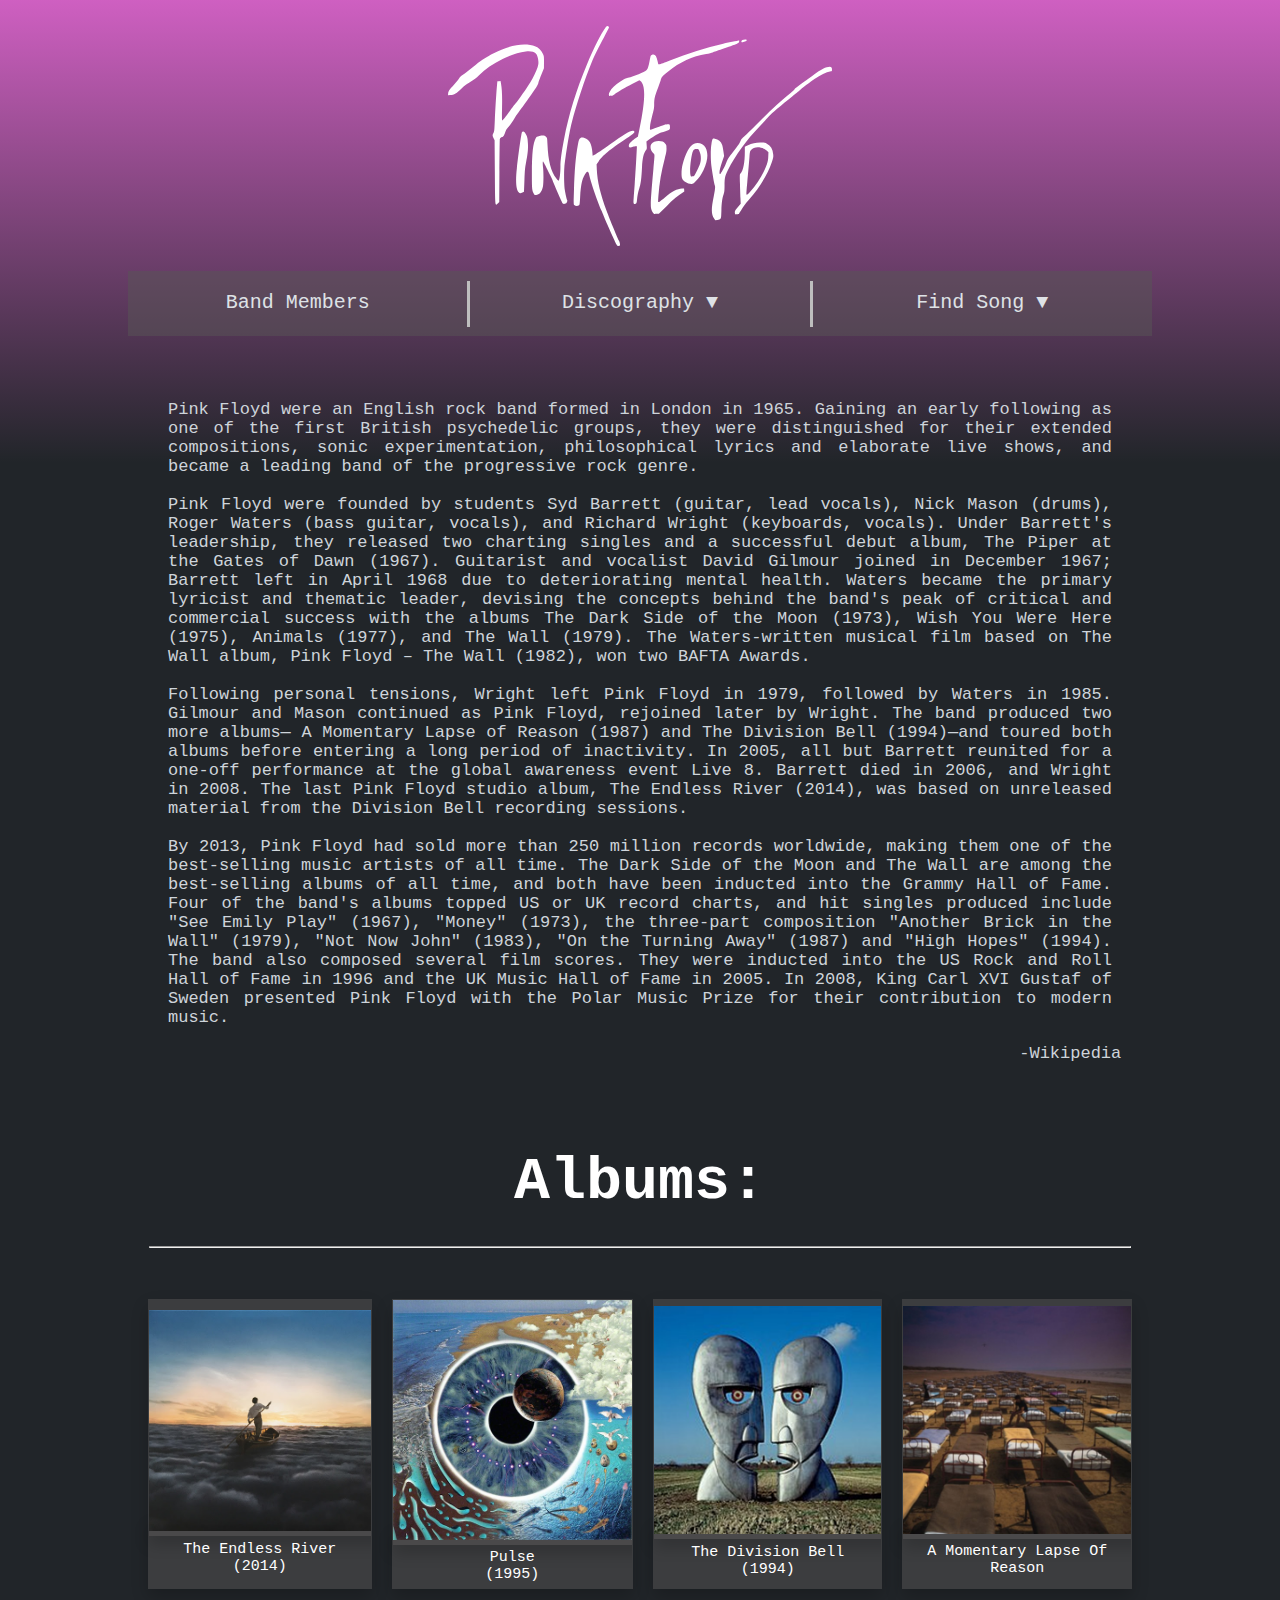
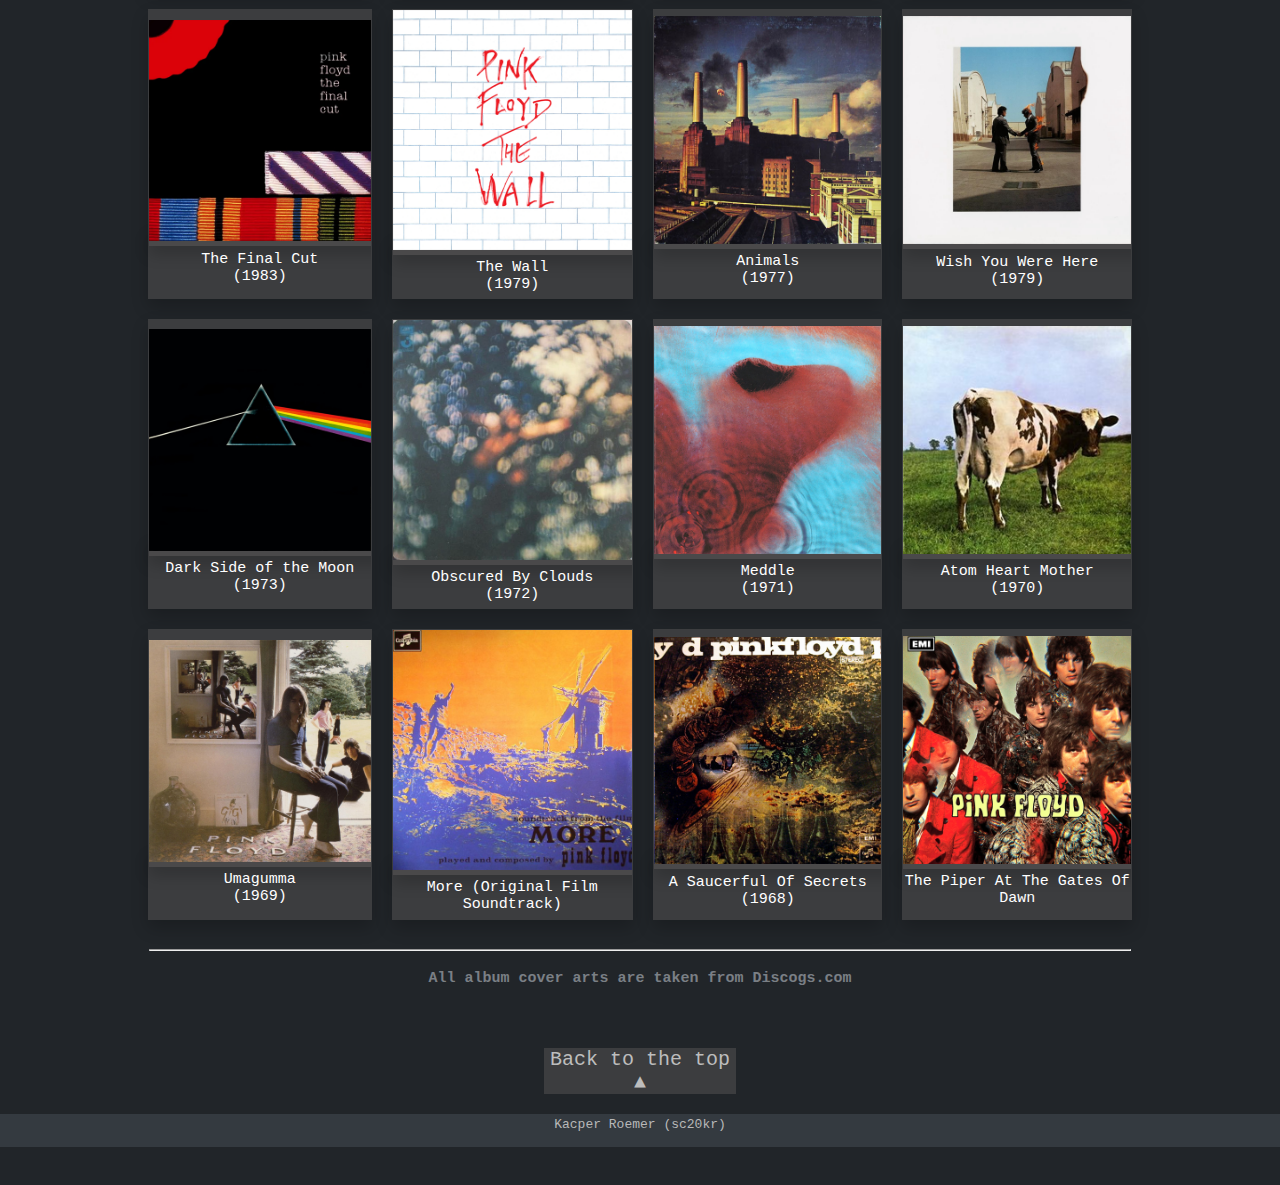
==== index.html @ be03dc23 "start cwk2" ====
<!DOCTYPE html>
<html lang="en">

<head>
    <meta charset="UTF-8">
    <meta name="description" content="Main page for the Coursework 1">
	<meta name="keywords" content="Pink Floyd">
	<meta name="author" content="Kacper Roemer, sc20kr">
    <title>Pink Floyd</title>
    <link rel="stylesheet" href="style.css">
    <link rel="stylesheet" href="main.css">
    <link href="print.css" rel="stylesheet" type="text/css" media="print"/>

</head>

<body>

    <img src="./resources/Pink_Floyd_logo.svg" id="logo" class="center" alt="Pink Floyd logo">
    
    <!--Navigation Bar-->
    <nav>
        <a href="members.html"><p>Band Members</p></a>
        <div class="vl"></div>
        <div class="dropdown">
            <p>Discography &#x25bc;</p>
            <div class="dropdown-content">
              <a href="darkside.html" id="dsotm"><p>Dark Side of the Moon</p></a>
              <a href="thewall.html" id="twall"><p>The Wall</p></a>
              <a href="animals.html" id="anim"><p>Animals</p></a>
            </div>
        </div>
        <div class="vl"></div>
        <div class="dropdown">
            <p>Find Song &#x25bc;</p>
            <div class="dropdown-content">
              <a href="songsearch.html">by title</a>
              <a href="songsearch.html">by lyrics</a>
              <a href="songsearch.html">by year</a>
            </div>
        </div>
    </nav>

    <!--Band Info-->
    <div class="container">
        <blockquote cite="https://en.wikipedia.org/wiki/Pink_Floyd">
            Pink Floyd were an English rock band formed in London in 1965. Gaining an early following 
            as one of the first British psychedelic groups, they were distinguished for their extended 
            compositions, sonic experimentation, philosophical lyrics and elaborate live shows, and 
            became a leading band of the progressive rock genre.<br><br>

            Pink Floyd were founded by students Syd Barrett (guitar, lead vocals), Nick Mason (drums), 
            Roger Waters (bass guitar, vocals), and Richard Wright (keyboards, vocals). Under Barrett's 
            leadership, they released two charting singles and a successful debut album, The Piper at the 
            Gates of Dawn (1967). Guitarist and vocalist David Gilmour joined in December 1967; Barrett left in 
            April 1968 due to deteriorating mental health. Waters became the primary lyricist and thematic 
            leader, devising the concepts behind the band's peak of critical and commercial success with 
            the albums The Dark Side of the Moon (1973), Wish You Were Here (1975), Animals (1977), and 
            The Wall (1979). The Waters-written musical film based on The Wall album, Pink Floyd – The Wall (1982), 
            won two BAFTA Awards.<br><br>

            Following personal tensions, Wright left Pink Floyd in 1979, followed by Waters in 1985. Gilmour 
            and Mason continued as Pink Floyd, rejoined later by Wright. The band produced two more albums—
            A Momentary Lapse of Reason (1987) and The Division Bell (1994)—and toured both albums before 
            entering a long period of inactivity. In 2005, all but Barrett reunited for a one-off performance 
            at the global awareness event Live 8. Barrett died in 2006, and Wright in 2008. The last Pink Floyd 
            studio album, The Endless River (2014), was based on unreleased material from the Division Bell 
            recording sessions.<br><br>

            By 2013, Pink Floyd had sold more than 250 million records worldwide, making them one of the 
            best-selling music artists of all time. The Dark Side of the Moon and The Wall are among the 
            best-selling albums of all time, and both have been inducted into the Grammy Hall of Fame. 
            Four of the band's albums topped US or UK record charts, and hit singles produced include 
            "See Emily Play" (1967), "Money" (1973), the three-part composition "Another Brick in the Wall" (1979), 
            "Not Now John" (1983), "On the Turning Away" (1987) and "High Hopes" (1994). The band also composed 
            several film scores. They were inducted into the US Rock and Roll Hall of Fame in 1996 and the 
            UK Music Hall of Fame in 2005. In 2008, King Carl XVI Gustaf of Sweden presented Pink Floyd with 
            the Polar Music Prize for their contribution to modern music.
        </blockquote>
        <p>-Wikipedia</p>
    </div>

    <!--Table containing albums-->
    <table>
            <tr>
                <th colspan="4" id="tabhead">
                    Albums:
                    <hr>
                </th>
            </tr>
            <tr>
                <td>
                    <a href="https://open.spotify.com/album/0fXAlQ9wTG2glNJvZEkBZc" target="blank">
                        <img src="./resources/endlessriver.png" class="tablepic" alt="The Endless River cover">
                        <p>The Endless River <br>(2014)</p>
                    </a>
                </td>
                <td>
                    <a href="https://open.spotify.com/album/7iLuEbxvxepyHp4yfVfiut" target="blank">
                        <img src="./resources/pulse.png" class="tablepic" alt="Pulse album cover">
                        <p>Pulse <br>(1995)</p>
                    </a>
                </td>
                <td>
                    <a href="https://open.spotify.com/album/7wzStEU2keGohEu8jpVMZW" target="blank">
                        <img src="./resources/divisionbell.png" class="tablepic" alt="The Division Bell album cover">
                        <p>The Division Bell <br>(1994)</p>
                    </a>
                </td>
                <td>
                    <a href="https://open.spotify.com/album/1tWgv9v78StWukBRBVNyxA" target="blank">
                        <img src="./resources/momentarylapse.png"  class="tablepic" alt="A Momentary Lapse Of Reason cover">
                        <p>A Momentary Lapse Of Reason <br>(1987)</p>
                    </a>
                </td>
            </tr>
            <tr>
                <td>
                    <a href="https://open.spotify.com/album/5ChHkKb5VhZe0pgQRsvpek" target="blank">
                        <img src="./resources/finalcut.png" class="tablepic" alt="The Final Cut cover">
                        <p>The Final Cut <br> (1983)</p>
                    </a>
                </td>
                <td>
                    <a href="https://open.spotify.com/album/6WaIQHxEHtZL0RZ62AuY0g" target="blank">
                        <img src="./resources/thewall.png" class="tablepic" alt="The Wall album cover">
                        <p>The Wall <br> (1979)</p>
                    </a>
                </td>
                <td>
                    <a href="https://open.spotify.com/album/21jUB9RqplD6OqtsTjKBnO" target="blank">
                        <img src="./resources/animals.png" class="tablepic" alt="Animals album cover">
                        <p>Animals <br>(1977)</p>
                    </a>
                </td>
                <td>
                    <a href="https://open.spotify.com/album/6uvBKDGlJAYLH5Vy6RQVsc" target="blank">
                        <img src="./resources/wishyouwere.png"  class="tablepic" alt="Wish You Were Here cover">
                        <p>Wish You Were Here <br> (1979)</p>
                    </a>
                </td>
            </tr>
            <tr>
                <td>
                    <a href="https://open.spotify.com/album/2WT1pbYjLJciAR26yMebkH" target="blank">
                        <img src="./resources/darkside.png" class="tablepic" alt="Dark Side of the Moon album cover">
                        <p>Dark Side of the Moon<br> (1973)</p>
                    </a>
                </td>
                <td>
                    <a href="https://open.spotify.com/album/3HZKOTmpigZcWHxACjENyh" target="blank">
                        <img src="./resources/obscured.png" class="tablepic" alt="Obscured By Clouds album cover">
                        <p>Obscured By Clouds <br> (1972)</p>
                    </a>
                </td>
                <td>
                    <a href="https://open.spotify.com/album/7yKRvvqspSxfLkr7C7RaAI" target="blank">
                        <img src="./resources/meddle.png" class="tablepic" alt="Meddle album cover">
                        <p>Meddle <br> (1971)</p>
                    </a>
                </td>
                <td>
                    <a href="https://open.spotify.com/album/5c1ZTzT4oSkiiFS4wmEuOe" target="blank">
                        <img src="./resources/atomhearth.png"  class="tablepic" alt="Atom Heart Mother album cover">
                        <p>Atom Heart Mother <br> (1970)</p>
                    </a>
                </td>
            </tr>
            <tr>
                <td>
                    <a href="https://open.spotify.com/album/4uuyGVEZpYaGB1HtewAogW" target="blank">
                        <img src="./resources/ummagumma.png" class="tablepic" alt="Ummagumma album cover">
                        <p>Umagumma <br> (1969)</p>
                    </a>
                </td>
                <td>
                    <a href="https://open.spotify.com/album/6xWRCFsaqoYj3ZwxMkCE85" target="blank">
                        <img src="./resources/more.png" class="tablepic" alt="More album cover">
                        <p>More (Original Film Soundtrack) <br> (1977)</p>
                    </a>
                </td>
                <td>
                    <a href="https://open.spotify.com/album/5rwuexO7oiRJKqzZrd1upQ" target="blank">
                        <img src="./resources/saucerful.png" class="tablepic" alt="A Saucerful Of Secrets album cover">
                        <p>A Saucerful Of Secrets <br> (1968)</p>
                    </a>
                </td>
                <td>
                    <a href="https://open.spotify.com/album/0Fke5eiQ6lszQHlwiFygqn" target="blank">
                        <img src="./resources/piper.png"  class="tablepic" alt="The Piper At The Gates Of Dawn album cover">
                        <p>The Piper At The Gates Of Dawn <br> (1979)</p>
                    </a>
                </td>
            </tr>
            <tr>
                <th colspan="4" id="tabfoot">
                    <hr>
                    <p>All album cover arts are taken from Discogs.com</p>
                </th>
            </tr>
        </tbody>
    </table>

    <div class="backbtn"><a href=""><p>Back to the top &#9650;</p></a></div>

    <footer>Kacper Roemer (sc20kr)</footer>
</body>
</html>
---- style.css ----
body {
  color: white;
  margin: 0 auto;
  background-color: #212529;
  height: 100vh;
  font-family: monospace;
}
nav a,
nav .dropdown,
nav a:visited {
  color: #dee2e6;
  text-decoration: none;
  font-size: 20px;
  height: 100%;
  width: 300px;
  margin-left: auto;
  margin-right: auto;
  text-align: center;
}
.vl {
  border-left: solid #bebebe;
  height: 70%;
  margin-top: auto;
  margin-bottom: auto;
}
nav {
  top: 30px;
  display: flex;
  margin-left: auto;
  margin-right: auto;
  height: 65px;
  width: 80%;
  background: rgba(87, 86, 86, 0.5);
}
nav a:hover,
nav .dropdown:hover,
.backbtn:hover {
  background-color: #7a7f85;
}
.dropdown {
  min-width: 100px;
  position: relative;
  display: inline-block;
}
.dropdown-content {
  display: none;
  width: 100%;
  overflow: auto;
  position: absolute;
  background-color:  #43484d;
  box-shadow: 0px 8px 16px 0px rgba(0,0,0,0.2);
  z-index: 1;
}
.dropdown-content a {
  width: auto;
  padding: 15px 30px;
  text-decoration: none;
  display: block;
  margin: 0 auto;
}
.dropdown-content a:hover {
  background-color: #7a7f85
}
.dropdown:hover .dropdown-content {
  display: block;
}
#dsotm:hover {
  background-image: url('./resources/darkside.png');
  background-size: 100%;
  background-position: 0px -70px;
  text-shadow: 1px 0 10px #000000,1px 0 10px #212529,1px 0 10px #212529;
  font-weight: bold;
}
#twall:hover {
  background-image: url('./resources/thewall.png');
  background-position: 0px 0px;
  background-size: 200%;
  font-weight: bold;
  color: red;
  background-attachment: inherit;
}
#anim:hover {
  background-image: url('./resources/animals.png');
  background-size: 100%;
  background-position: 0px -65px;
  text-shadow: 1px 0 10px #212529,1px 0 10px #212529,1px 0 10px #212529;
  font-weight: bold;
}
.backbtn,
.backbtn a:visited,
.backbtn a {
  width: 15%;
  text-align: center;
  margin-left: auto;
  margin-right: auto;
  text-decoration: none;
  background: rgba(87, 86, 86, 0.5);
  color: rgb(189, 189, 189);
  font-size: 20px;
}
footer {
  height: 3%;
  background-color: #343a40;
  padding: 3px;
  text-align: center;
  color: rgb(184, 184, 184);
  bottom: 0;
}
---- main.css ----
body {
  background: linear-gradient(rgba(250,110,231,0.8) 0%, rgba(45,154,253,0) 50%);
  background-color: #212529;
  background-repeat: no-repeat;
}
.container {
  width: 80%;
  margin: 0 auto;
  font-size: 17px;
  margin-top: 5%;
  text-align: justify;
}
.container blockquote {
  color: #ced4da;
}
.container p {
  color: #ced4da;
  text-align: right;
  margin-right: 3%;
}
#logo {
  margin-top: 2%;
  margin-bottom: 2%;
  width: 30%;
  display: block;
  margin-left: auto;
  margin-right: auto;
  width: 30%;
}
.tablepic {
  width: 100%;
}
table {
  width: 80%;
  margin-top: 5%;
  margin-left: auto;
  margin-right: auto;
  text-align: center;
  font-size: 15px;
  border-spacing: 20px;
}
td,
td a,
td a:visited {
  text-decoration: none;
  color: white;
  background: rgba(87, 86, 86, 0.5);
  box-shadow: 0px 8px 16px 0px rgba(0,0,0,0.2);
}
td:hover {
  background: #7a7f85;
  box-shadow: 0px 0px 16px 0px rgba(255, 255, 255, 0.411);
}
td:hover .zoom {
  display: block;
}
table p {
  max-height: 35px;
  margin-top: 2%;
  margin-bottom: 2%;
  overflow: hidden;
}
#tabhead {
  background: none;
  color: white;
  text-align: center;
  font-size: 60px;
}
#tabfoot {
  font-size: 15px;
  color: #7a7f85;
  margin-top: 0%;
}
---- print.css ----
#logo, #logomem{
    filter: invert(100%);
    display: block;
    margin-left: auto;
    margin-right: auto;
}
nav, .backbtn, iframe{
    display: none;
}
td, td a, #darkside{
    box-shadow: none;
}
.container p, 
.container blockquote,
p,
#tabhead,
.description,
.stitle,
.atitle{
    color: black;
}
blockquote{
    margin: auto;
}
.description{
    width: 80%;
}
.name, .desc{
    font-size: 20px;
}
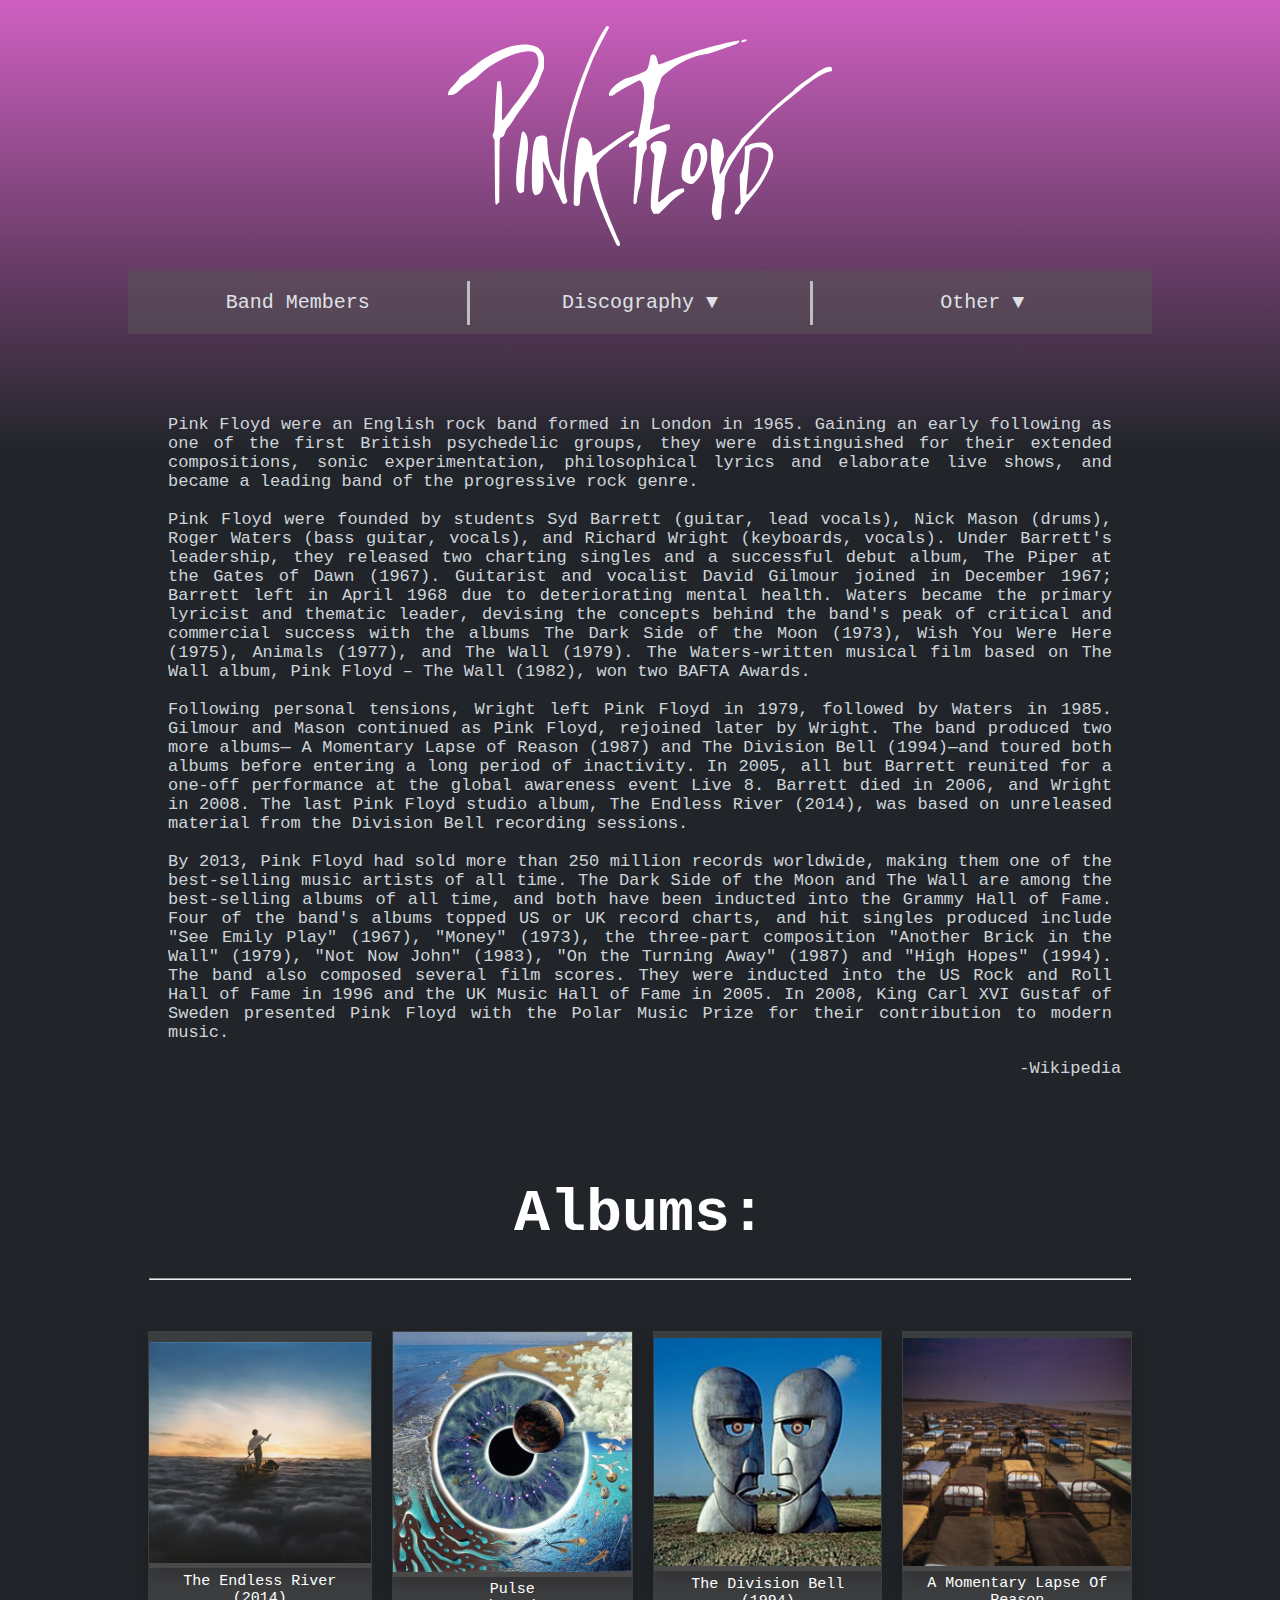
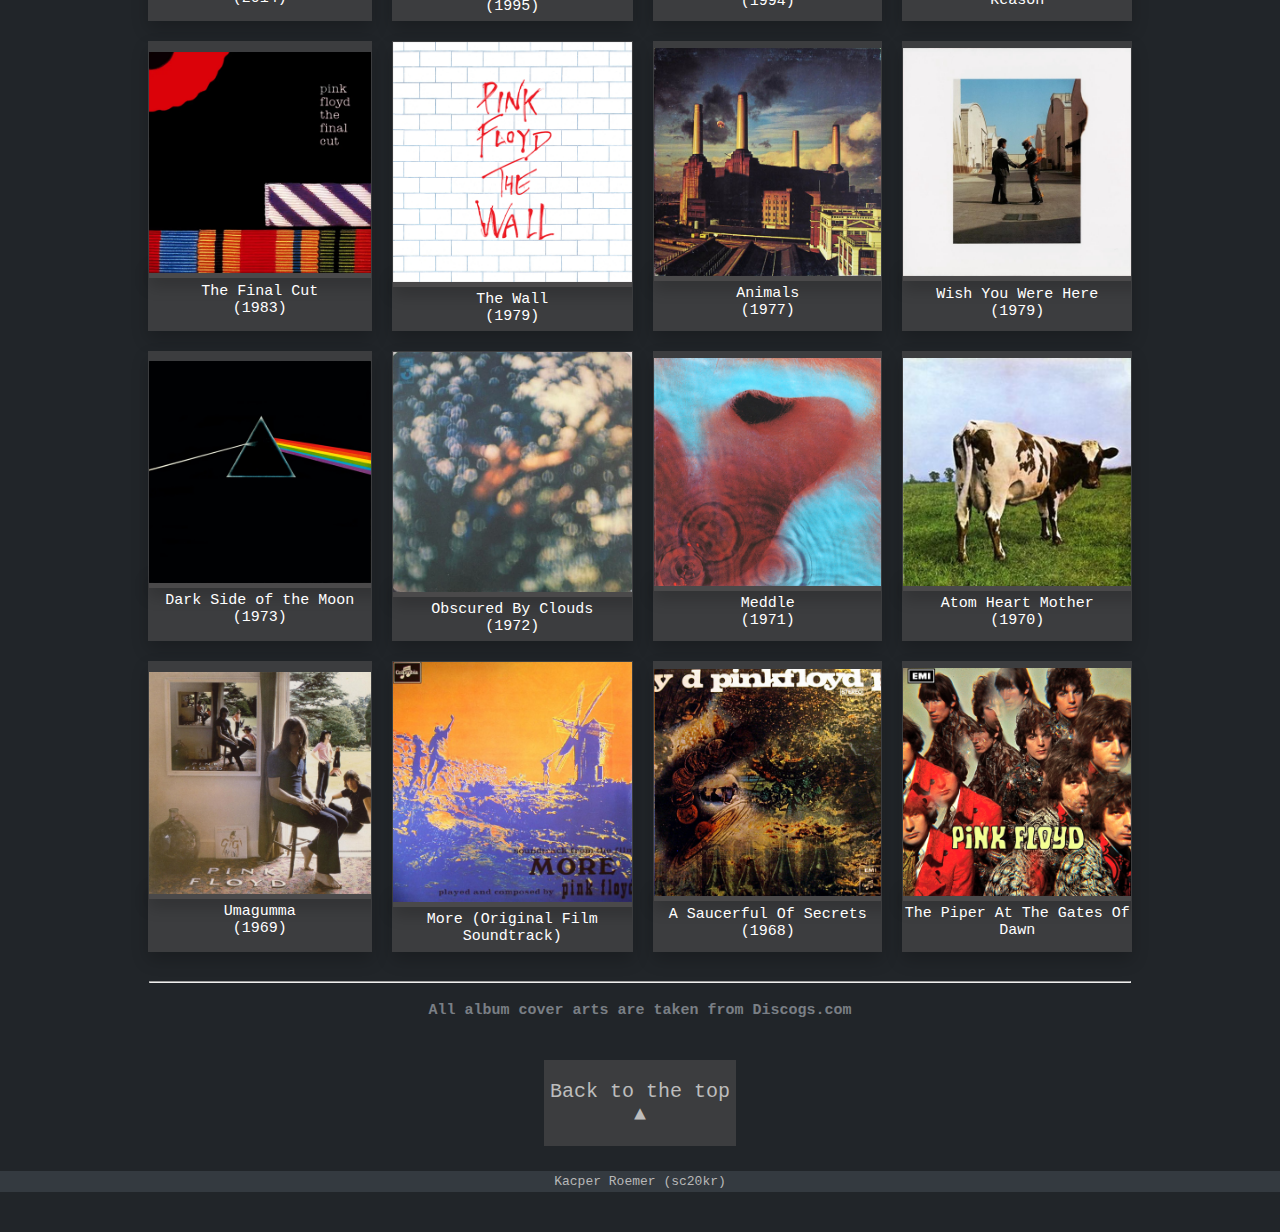
==== commit 6bd420b0: "added buttons" ====
--- a/index.html
+++ b/index.html
@@ -31,11 +31,10 @@
         </div>
         <div class="vl"></div>
         <div class="dropdown">
-            <p>Find Song &#x25bc;</p>
+            <p>Other &#x25bc;</p>
             <div class="dropdown-content">
-              <a href="songsearch.html">by title</a>
-              <a href="songsearch.html">by lyrics</a>
-              <a href="songsearch.html">by year</a>
+              <a href="songsearch.html">Find Song</a>
+              <a href="toursearch.html">Find Show</a>
             </div>
         </div>
     </nav>
--- a/style.css
+++ b/style.css
@@ -4,6 +4,8 @@
   background-color: #212529;
   height: 100vh;
   font-family: monospace;
+  display: flex;
+  flex-direction: column;
 }
 nav a,
 nav .dropdown,
@@ -93,12 +95,14 @@
   text-align: center;
   margin-left: auto;
   margin-right: auto;
+  margin-bottom: 2%;
   text-decoration: none;
   background: rgba(87, 86, 86, 0.5);
   color: rgb(189, 189, 189);
   font-size: 20px;
 }
 footer {
+  margin-top: auto;
   height: 3%;
   background-color: #343a40;
   padding: 3px;
--- a/print.css
+++ b/print.css
@@ -4,8 +4,8 @@
     margin-left: auto;
     margin-right: auto;
 }
-nav, .backbtn, iframe{
-    display: none;
+nav, .backbtn, iframe, #showMore{
+    display: none !important;
 }
 td, td a, #darkside{
     box-shadow: none;
@@ -27,4 +27,7 @@
 }
 .name, .desc{
     font-size: 20px;
+}
+#shows{
+    color: black;
 }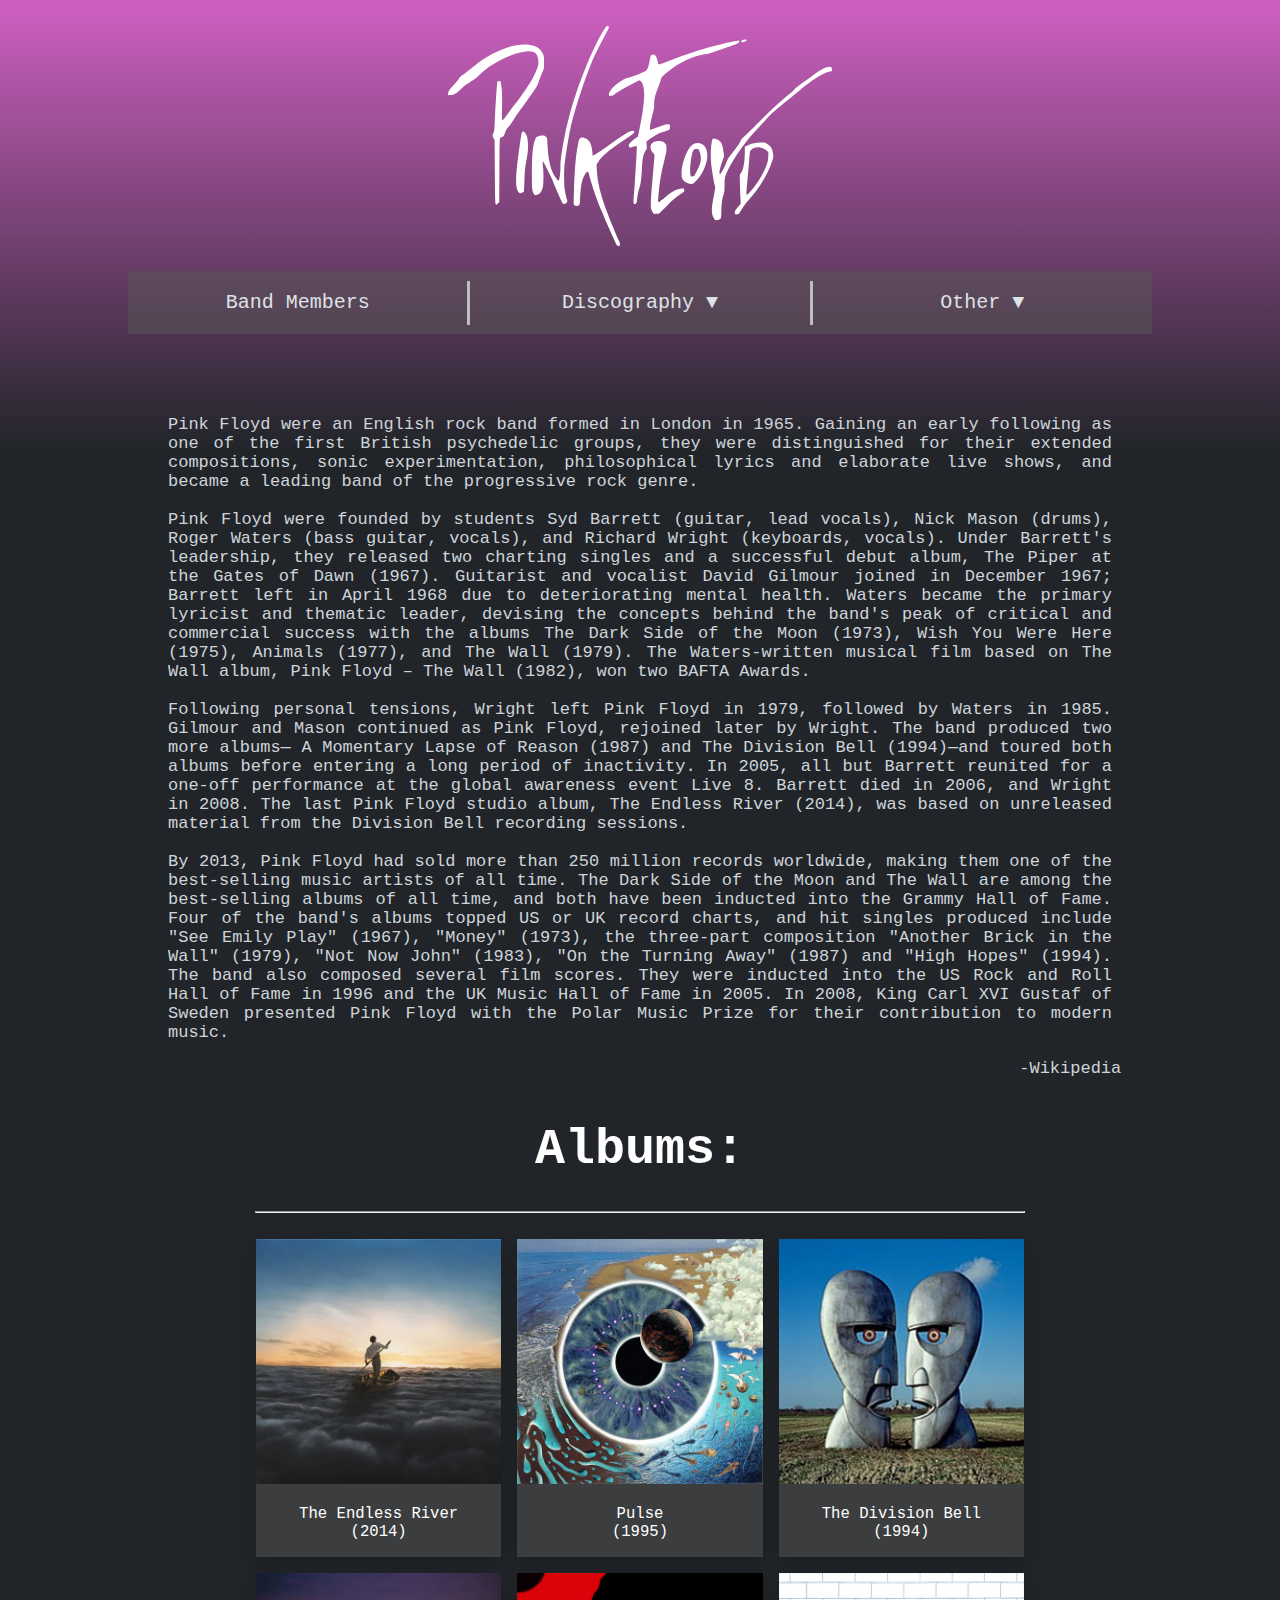
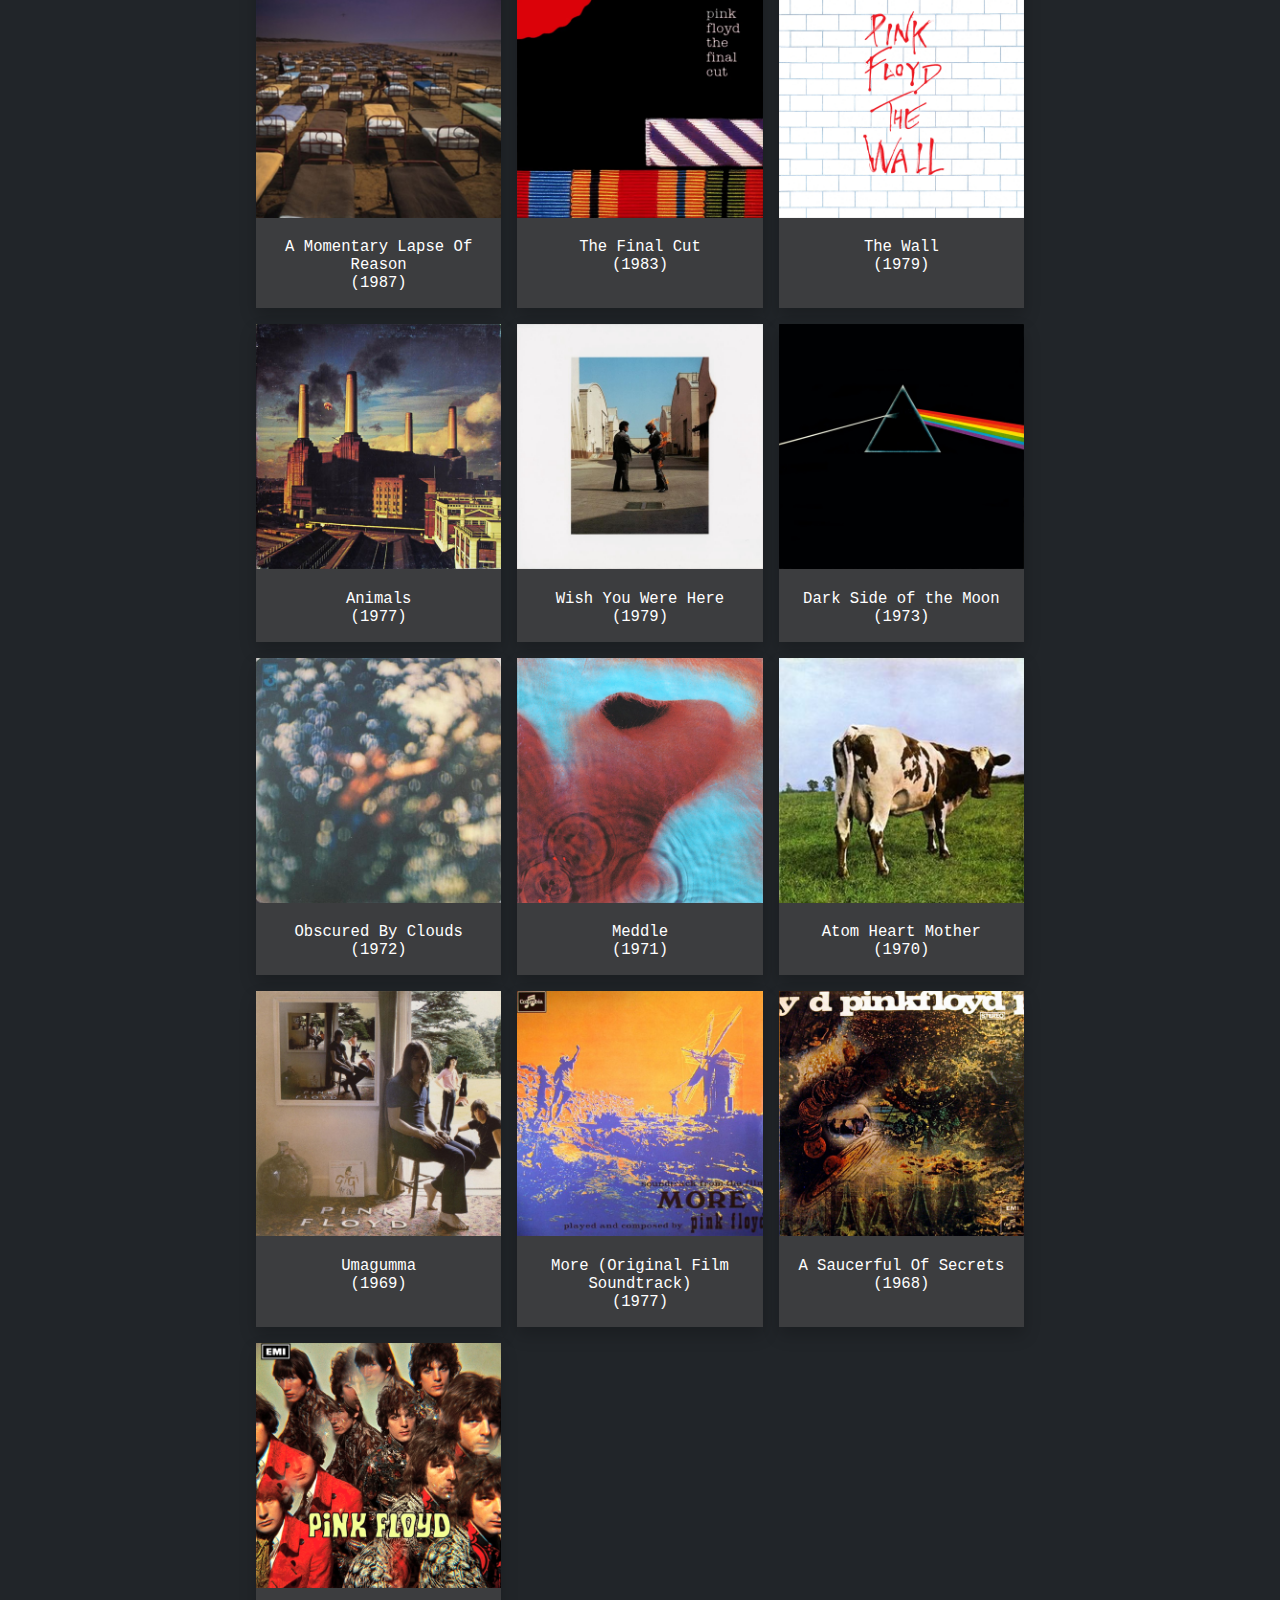
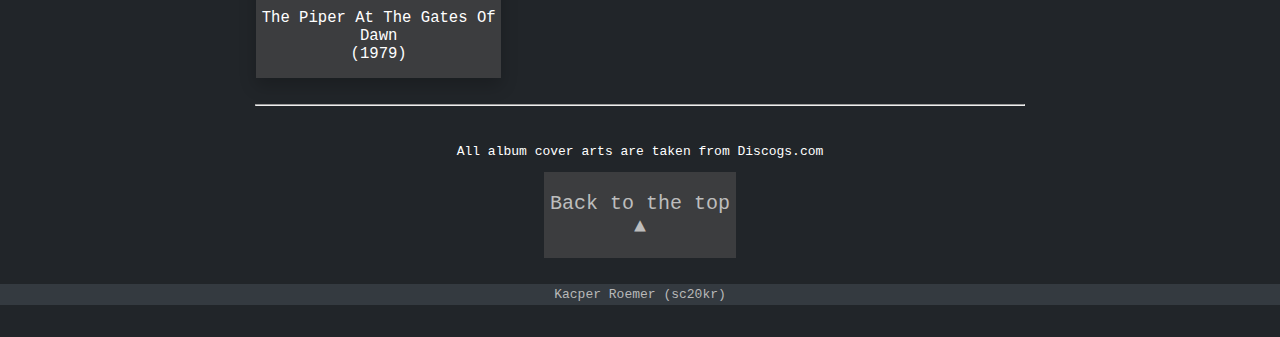
==== commit c6c79ef4: "jest nadzieja" ====
--- a/index.html
+++ b/index.html
@@ -1,8 +1,9 @@
 <!DOCTYPE html>
-<html lang="en">
+<html lang="en" manifest="sample.appcache">
 
 <head>
     <meta charset="UTF-8">
+    <meta name="viewport" content="width=device-width, initial-scale=1.0">
     <meta name="description" content="Main page for the Coursework 1">
 	<meta name="keywords" content="Pink Floyd">
 	<meta name="author" content="Kacper Roemer, sc20kr">
@@ -10,6 +11,7 @@
     <link rel="stylesheet" href="style.css">
     <link rel="stylesheet" href="main.css">
     <link href="print.css" rel="stylesheet" type="text/css" media="print"/>
+    <script src="https://ajax.googleapis.com/ajax/libs/jquery/1.11.3/jquery.min.js"></script>
 
 </head>
 
@@ -18,7 +20,8 @@
     <img src="./resources/Pink_Floyd_logo.svg" id="logo" class="center" alt="Pink Floyd logo">
     
     <!--Navigation Bar-->
-    <nav>
+      
+    <nav class="desktop">
         <a href="members.html"><p>Band Members</p></a>
         <div class="vl"></div>
         <div class="dropdown">
@@ -38,6 +41,46 @@
             </div>
         </div>
     </nav>
+
+    <div class="menu">
+        <button class="burger" onclick="menuDisplay()">
+            <span class="burger_box">
+                <span class="burger_box_content"></span>
+            </span>
+        </button>
+        <nav class="mobile">
+            <ul>
+                <li>
+                    <a href="members.html">Band Members</a>
+                </li>
+                <li>
+                    <p>Discography</p>
+                </li>
+                <ul>
+                    <li>
+                        <a href="darkside.html">Darkside of the Moon</a>
+                    </li>
+                    <li>
+                        <a href="thewall.html">The Wall</a>
+                    </li>
+                    <li>
+                        <a href="animals.html">Animals</a>
+                    </li>
+                </ul>
+                <li>
+                    <p>Other</p>
+                </li>
+                <ul>
+                    <li>
+                        <a href="songsearch.html">Find Song</a>
+                    </li>
+                    <li>
+                        <a href="toursearch.html">Find Show</a>
+                    </li>
+                </ul>
+            </ul>
+        </nav>
+    </div>
 
     <!--Band Info-->
     <div class="container">
@@ -76,131 +119,120 @@
             the Polar Music Prize for their contribution to modern music.
         </blockquote>
         <p>-Wikipedia</p>
-    </div>
-
+    </div >
+    <div id="album_table_title">
+    <h1>Albums:</h1>
+    <hr>
     <!--Table containing albums-->
-    <table>
-            <tr>
-                <th colspan="4" id="tabhead">
-                    Albums:
-                    <hr>
-                </th>
-            </tr>
-            <tr>
-                <td>
+    </div>
+        
+    
+    <div class="grid-gallery">
+
+            <div>
                     <a href="https://open.spotify.com/album/0fXAlQ9wTG2glNJvZEkBZc" target="blank">
                         <img src="./resources/endlessriver.png" class="tablepic" alt="The Endless River cover">
                         <p>The Endless River <br>(2014)</p>
                     </a>
-                </td>
-                <td>
+            </div>
+            <div>
                     <a href="https://open.spotify.com/album/7iLuEbxvxepyHp4yfVfiut" target="blank">
                         <img src="./resources/pulse.png" class="tablepic" alt="Pulse album cover">
                         <p>Pulse <br>(1995)</p>
                     </a>
-                </td>
-                <td>
+            </div>
+            <div>
                     <a href="https://open.spotify.com/album/7wzStEU2keGohEu8jpVMZW" target="blank">
                         <img src="./resources/divisionbell.png" class="tablepic" alt="The Division Bell album cover">
                         <p>The Division Bell <br>(1994)</p>
                     </a>
-                </td>
-                <td>
+                </div>
+                <div>
                     <a href="https://open.spotify.com/album/1tWgv9v78StWukBRBVNyxA" target="blank">
                         <img src="./resources/momentarylapse.png"  class="tablepic" alt="A Momentary Lapse Of Reason cover">
                         <p>A Momentary Lapse Of Reason <br>(1987)</p>
                     </a>
-                </td>
-            </tr>
-            <tr>
-                <td>
+                </div>
+                <div>
                     <a href="https://open.spotify.com/album/5ChHkKb5VhZe0pgQRsvpek" target="blank">
                         <img src="./resources/finalcut.png" class="tablepic" alt="The Final Cut cover">
                         <p>The Final Cut <br> (1983)</p>
                     </a>
-                </td>
-                <td>
+                </div>
+                <div>
                     <a href="https://open.spotify.com/album/6WaIQHxEHtZL0RZ62AuY0g" target="blank">
                         <img src="./resources/thewall.png" class="tablepic" alt="The Wall album cover">
                         <p>The Wall <br> (1979)</p>
                     </a>
-                </td>
-                <td>
+                </div>
+                <div>
                     <a href="https://open.spotify.com/album/21jUB9RqplD6OqtsTjKBnO" target="blank">
                         <img src="./resources/animals.png" class="tablepic" alt="Animals album cover">
                         <p>Animals <br>(1977)</p>
                     </a>
-                </td>
-                <td>
+                </div>
+                <div>
                     <a href="https://open.spotify.com/album/6uvBKDGlJAYLH5Vy6RQVsc" target="blank">
                         <img src="./resources/wishyouwere.png"  class="tablepic" alt="Wish You Were Here cover">
                         <p>Wish You Were Here <br> (1979)</p>
                     </a>
-                </td>
-            </tr>
-            <tr>
-                <td>
+                </div>
+                <div>
                     <a href="https://open.spotify.com/album/2WT1pbYjLJciAR26yMebkH" target="blank">
                         <img src="./resources/darkside.png" class="tablepic" alt="Dark Side of the Moon album cover">
                         <p>Dark Side of the Moon<br> (1973)</p>
                     </a>
-                </td>
-                <td>
+                </div>
+                <div>
                     <a href="https://open.spotify.com/album/3HZKOTmpigZcWHxACjENyh" target="blank">
                         <img src="./resources/obscured.png" class="tablepic" alt="Obscured By Clouds album cover">
                         <p>Obscured By Clouds <br> (1972)</p>
                     </a>
-                </td>
-                <td>
+                </div>
+                <div>
                     <a href="https://open.spotify.com/album/7yKRvvqspSxfLkr7C7RaAI" target="blank">
                         <img src="./resources/meddle.png" class="tablepic" alt="Meddle album cover">
                         <p>Meddle <br> (1971)</p>
                     </a>
-                </td>
-                <td>
+                </div>
+                <div>
                     <a href="https://open.spotify.com/album/5c1ZTzT4oSkiiFS4wmEuOe" target="blank">
                         <img src="./resources/atomhearth.png"  class="tablepic" alt="Atom Heart Mother album cover">
                         <p>Atom Heart Mother <br> (1970)</p>
                     </a>
-                </td>
-            </tr>
-            <tr>
-                <td>
+                </div>
+                <div>
                     <a href="https://open.spotify.com/album/4uuyGVEZpYaGB1HtewAogW" target="blank">
                         <img src="./resources/ummagumma.png" class="tablepic" alt="Ummagumma album cover">
                         <p>Umagumma <br> (1969)</p>
                     </a>
-                </td>
-                <td>
+                </div>
+                <div>
                     <a href="https://open.spotify.com/album/6xWRCFsaqoYj3ZwxMkCE85" target="blank">
                         <img src="./resources/more.png" class="tablepic" alt="More album cover">
                         <p>More (Original Film Soundtrack) <br> (1977)</p>
                     </a>
-                </td>
-                <td>
+                </div>
+                <div>
                     <a href="https://open.spotify.com/album/5rwuexO7oiRJKqzZrd1upQ" target="blank">
                         <img src="./resources/saucerful.png" class="tablepic" alt="A Saucerful Of Secrets album cover">
                         <p>A Saucerful Of Secrets <br> (1968)</p>
                     </a>
-                </td>
-                <td>
+                </div>
+                <div>
                     <a href="https://open.spotify.com/album/0Fke5eiQ6lszQHlwiFygqn" target="blank">
                         <img src="./resources/piper.png"  class="tablepic" alt="The Piper At The Gates Of Dawn album cover">
                         <p>The Piper At The Gates Of Dawn <br> (1979)</p>
                     </a>
-                </td>
-            </tr>
-            <tr>
-                <th colspan="4" id="tabfoot">
-                    <hr>
-                    <p>All album cover arts are taken from Discogs.com</p>
-                </th>
-            </tr>
-        </tbody>
-    </table>
-
-    <div class="backbtn"><a href=""><p>Back to the top &#9650;</p></a></div>
+                </div>
+    </div>
+    <hr>
+    <div id="album_footer">
+        <p>All album cover arts are taken from Discogs.com</p>
+    </div>
+    <div class="backbtn"><a href="#"><p>Back to the top &#9650;</p></a></div>
 
     <footer>Kacper Roemer (sc20kr)</footer>
+    <script src="navbar.js"></script>
 </body>
 </html>
--- a/style.css
+++ b/style.css
@@ -1,3 +1,6 @@
+html{
+  scroll-behavior: smooth;
+}
 body {
   color: white;
   margin: 0 auto;
@@ -88,19 +91,6 @@
   text-shadow: 1px 0 10px #212529,1px 0 10px #212529,1px 0 10px #212529;
   font-weight: bold;
 }
-.backbtn,
-.backbtn a:visited,
-.backbtn a {
-  width: 15%;
-  text-align: center;
-  margin-left: auto;
-  margin-right: auto;
-  margin-bottom: 2%;
-  text-decoration: none;
-  background: rgba(87, 86, 86, 0.5);
-  color: rgb(189, 189, 189);
-  font-size: 20px;
-}
 footer {
   margin-top: auto;
   height: 3%;
@@ -109,4 +99,145 @@
   text-align: center;
   color: rgb(184, 184, 184);
   bottom: 0;
+}
+@media only screen and (min-width: 768px) {
+  #logo {
+    margin-top: 2%;
+    margin-bottom: 2%;
+    width: 30%;
+    display: block;
+    margin-left: auto;
+    margin-right: auto;
+    width: 30%;
+  }
+  .menu{
+    display: none;
+  }
+  #logomem {
+    margin-top: 2%;
+    margin-bottom: 2%;
+    margin-left: 10%;
+    width: 15%;
+  }
+  .backbtn,
+  .backbtn a:visited,
+  .backbtn a {
+    width: 15%;
+    text-align: center;
+    margin-left: auto;
+    margin-right: auto;
+    margin-bottom: 2%;
+    text-decoration: none;
+    background: rgba(87, 86, 86, 0.5);
+    color: rgb(189, 189, 189);
+    font-size: 20px;
+  }
+}
+@media only screen and (max-width: 768px) {
+  .desktop{
+    display: none;
+  }
+  .burger {
+    width: 20vw;
+    padding: 10px;
+    display: inline-block;
+    cursor: pointer;
+    background-color: transparent;
+    border: none;
+    margin: 0;
+    outline: none;
+  }
+  .menu {
+    width: 100vw;
+    height: 100vh;
+    display: flex;
+    flex-direction: row-reverse;
+    align-items: flex-start;
+    justify-content: space-between;
+    position: fixed;
+    left: -80vw;
+    transition-duration: 0.5s;
+    z-index: 2;
+  }
+  .mobile{
+    background-color: #131516;
+    height: 100%;
+    width: 80vw;
+  }
+  ul {
+    list-style: none;
+  }
+  nav ul li a:visited {
+    color: #ffffff;
+  }
+  nav ul li {
+    margin-top: 30px;
+  }
+  a, li p {
+    font-size: 1.4rem;
+    text-decoration: none;
+  }
+  li p{
+    color: rgb(133, 133, 133);
+  }
+  .burger_box {
+    width: 40px;
+    height: 40px;
+    display: inline-block;
+    position: relative;
+  }
+  .burger_box_content {
+    width: 100%;
+    height: 3px;
+    background-color: white;
+    position: absolute;
+    left: 0;
+    top: 50%;
+    transform: translateY(-50%);
+  }
+  .burger_box_content::before,
+  .burger_box_content::after {
+    content: "";
+    width: 100%;
+    height: 3px;
+    background-color: white;
+    position: absolute;
+    left: 0;
+    transition-duration: 0.3s;
+  }
+  .burger_box_content::before {
+    top: -13px;
+  }
+  .burger_box_content::after {
+    top: 13px;
+  }
+  .burger--active .burger_box_content {
+    background-color: transparent;
+  }
+  .burger--active .burger_box_content::before {
+    transform: translateY(13px) rotate(45deg);
+  }
+  .burger--active .burger_box_content::after {
+    transform: translateY(-13px) rotate(-45deg);
+  }
+  .backbtn,
+  .backbtn a:visited,
+  .backbtn a {
+    width: 40%;
+    text-align: center;
+    margin-left: auto;
+    margin-right: auto;
+    margin-bottom: 2%;
+    text-decoration: none;
+    background: rgba(87, 86, 86, 0.5);
+    color: rgb(189, 189, 189);
+    font-size: 15px;
+  }
+  #logomem, #logo{
+    display: block;
+    width: 40%;
+    margin-left: auto;
+    margin-right: auto;
+    margin-top: 2%;
+  }
 }--- a/main.css
+++ b/main.css
@@ -4,7 +4,6 @@
   background-repeat: no-repeat;
 }
 .container {
-  width: 80%;
   margin: 0 auto;
   font-size: 17px;
   margin-top: 5%;
@@ -18,56 +17,64 @@
   text-align: right;
   margin-right: 3%;
 }
-#logo {
-  margin-top: 2%;
-  margin-bottom: 2%;
-  width: 30%;
-  display: block;
-  margin-left: auto;
-  margin-right: auto;
-  width: 30%;
-}
 .tablepic {
   width: 100%;
 }
-table {
-  width: 80%;
-  margin-top: 5%;
+.grid-gallery{
   margin-left: auto;
   margin-right: auto;
-  text-align: center;
-  font-size: 15px;
-  border-spacing: 20px;
+  width: 60%;
+  display: grid;
+  gap: 1rem;
+  grid-template-columns:  repeat(auto-fit, minmax(240px, 1fr));
 }
-td,
-td a,
-td a:visited {
+.grid-gallery div{
+  background-color: rgba(87, 86, 86, 0.5);
+  height: 100%;
+  min-width: 100%;
+  box-shadow: 0px 8px 16px 0px rgba(0,0,0,0.2);
+}
+.grid-gallery div a:visited {
   text-decoration: none;
   color: white;
   background: rgba(87, 86, 86, 0.5);
   box-shadow: 0px 8px 16px 0px rgba(0,0,0,0.2);
 }
-td:hover {
+.grid-gallery div:hover {
   background: #7a7f85;
   box-shadow: 0px 0px 16px 0px rgba(255, 255, 255, 0.411);
 }
 td:hover .zoom {
   display: block;
 }
-table p {
-  max-height: 35px;
+#album_table_title{
+  width: 100%;
+  text-align: center;
+}
+#album_footer{
+  width: 100%;
+  text-align: center;
+}
+div a{
+  text-decoration: none;
+  color: white;
+  text-align: center;
+  font-size: larger;
+}
+hr{
   margin-top: 2%;
   margin-bottom: 2%;
-  overflow: hidden;
+  width: 60%;
 }
-#tabhead {
-  background: none;
-  color: white;
-  text-align: center;
-  font-size: 60px;
+h1{
+  margin-top: 2%;
+  font-size: 50px;
 }
-#tabfoot {
-  font-size: 15px;
-  color: #7a7f85;
-  margin-top: 0%;
+@media only screen and (min-width: 768px) {
+  .container{
+    width: 80%;
+  }
+}
+@media only screen and (max-width: 768px) {
+  
 }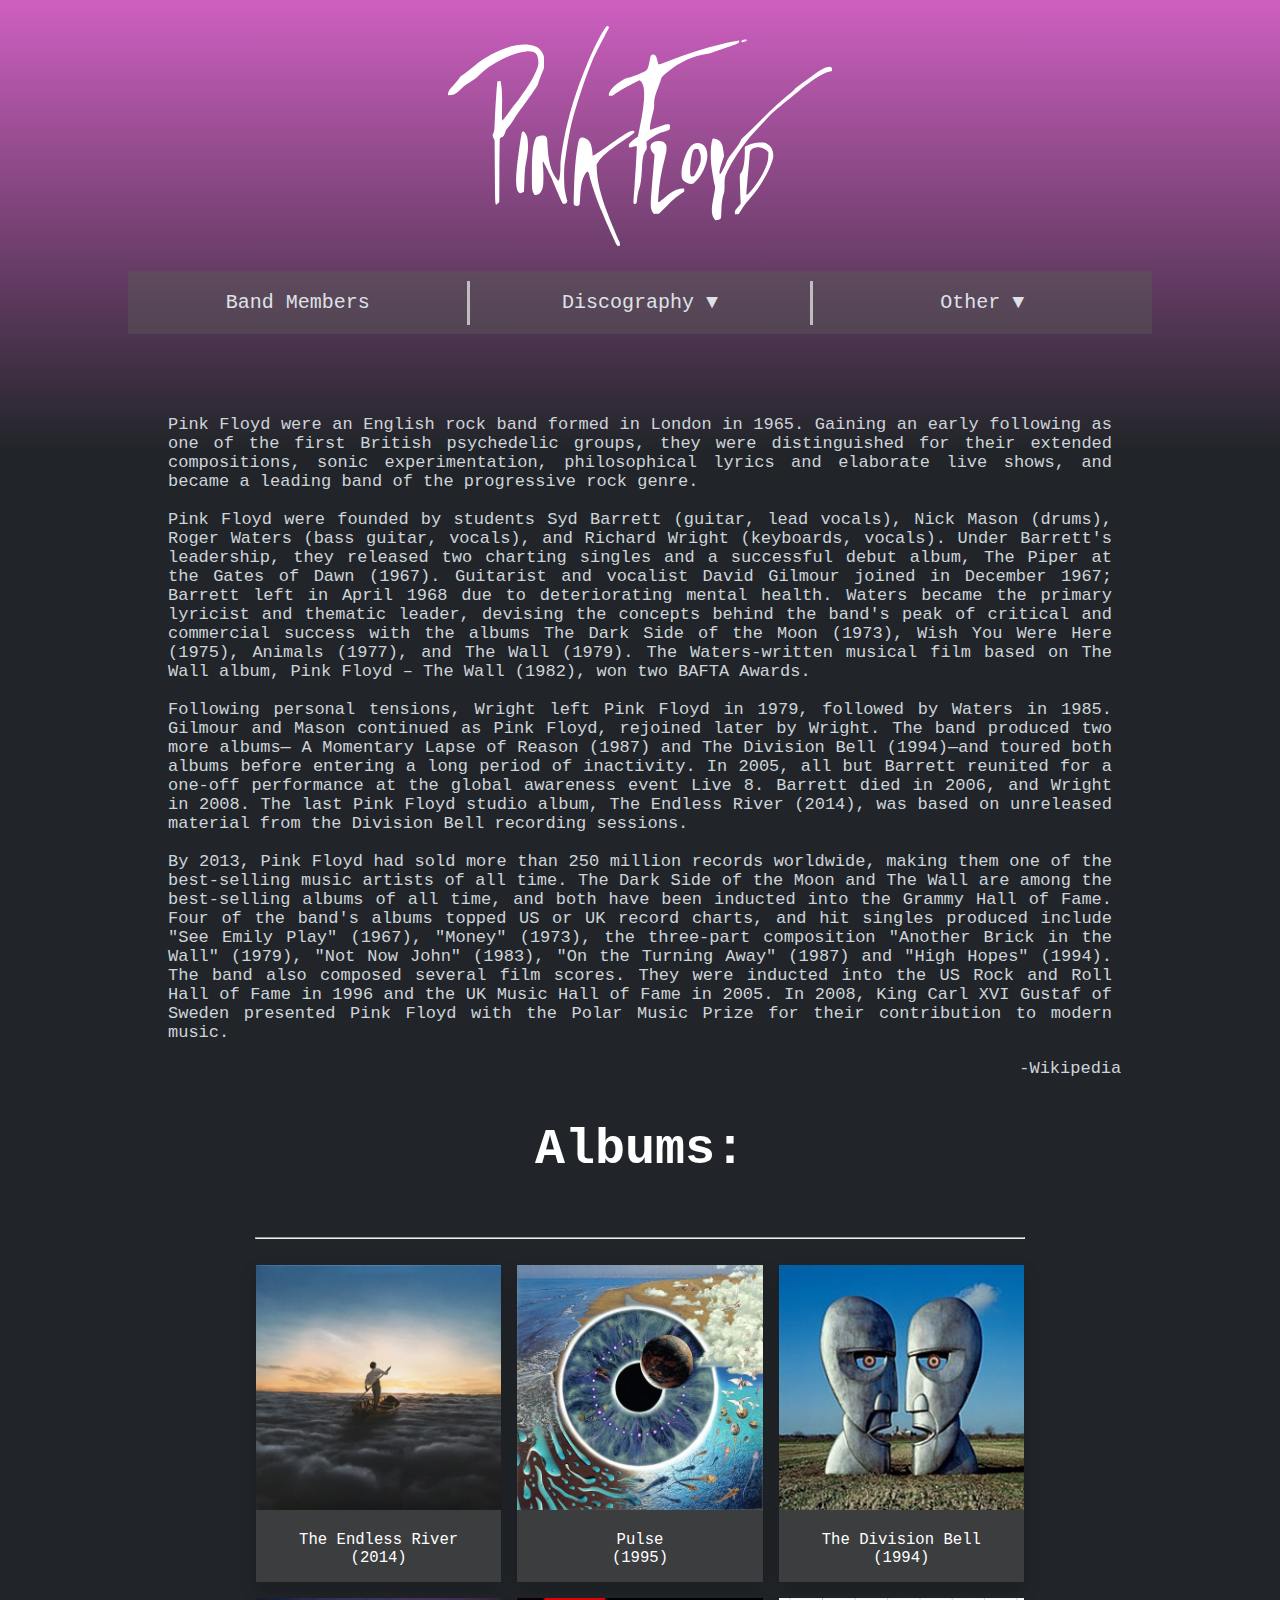
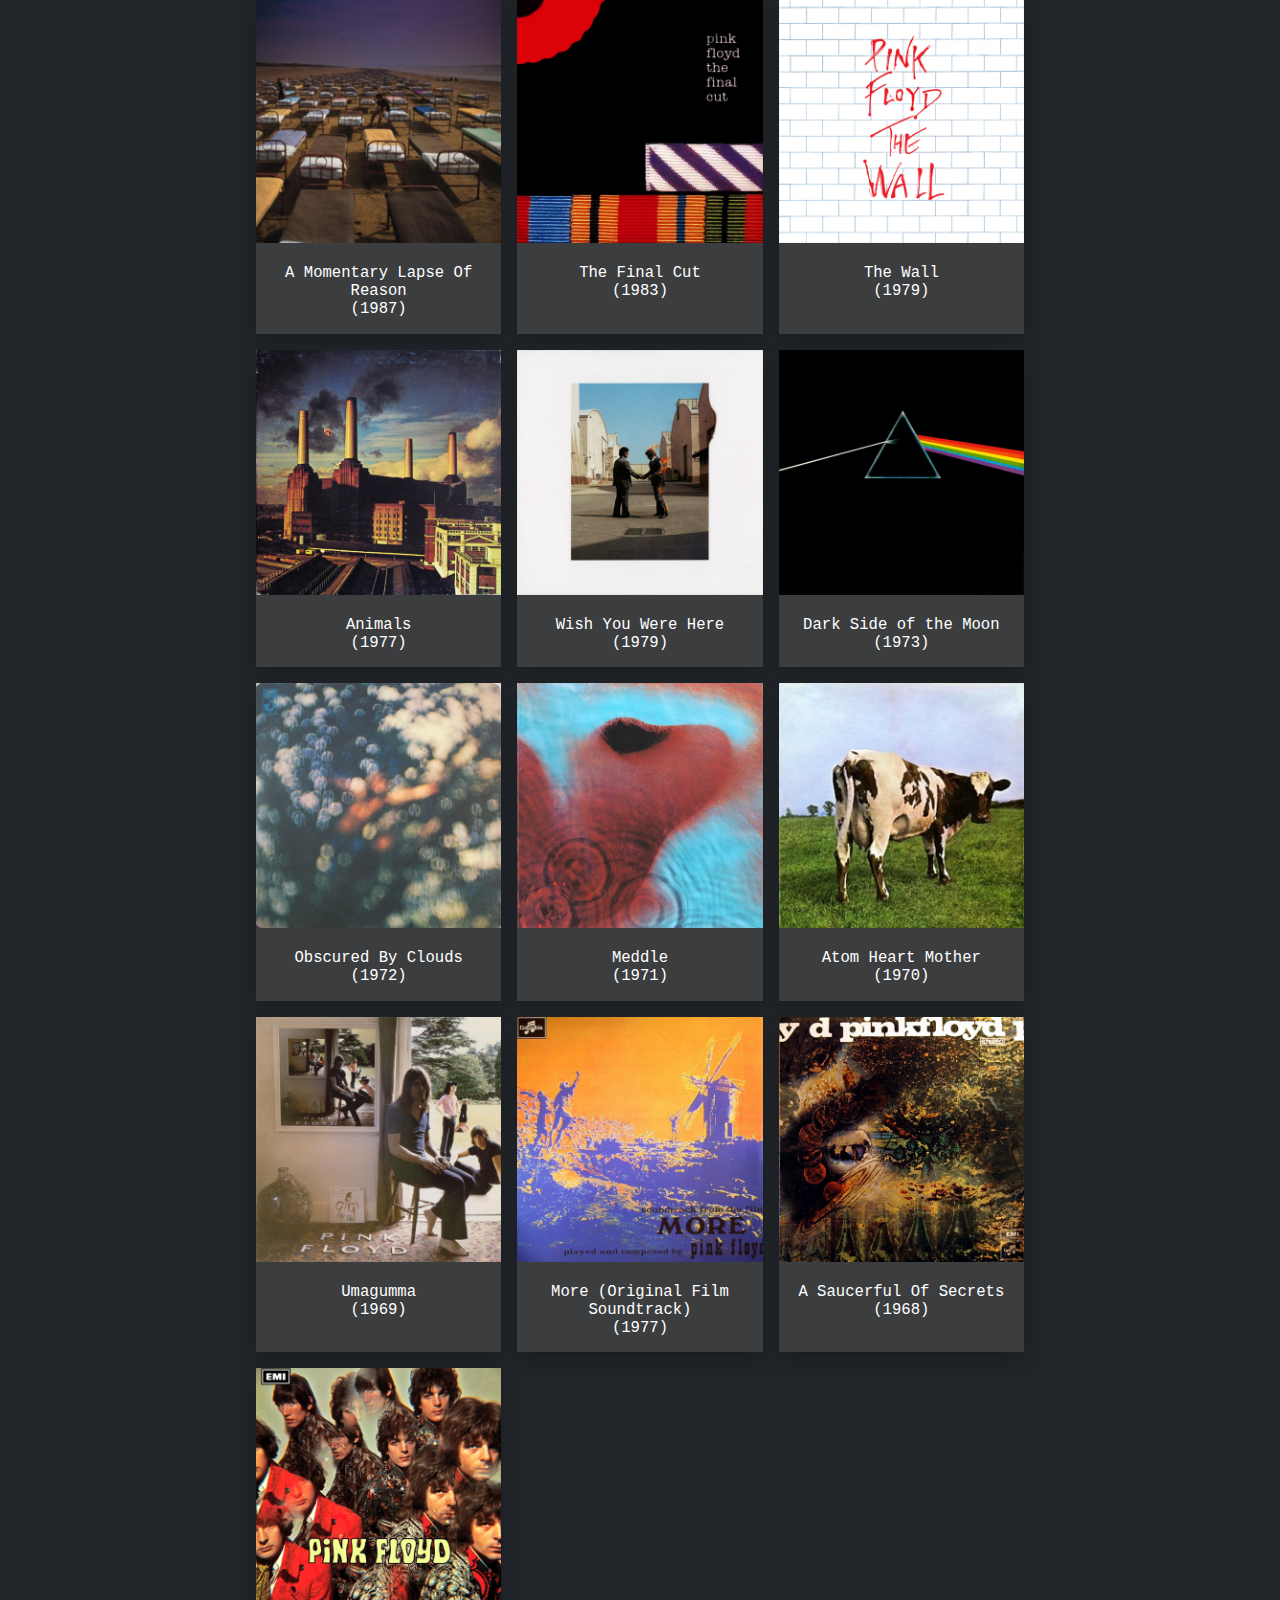
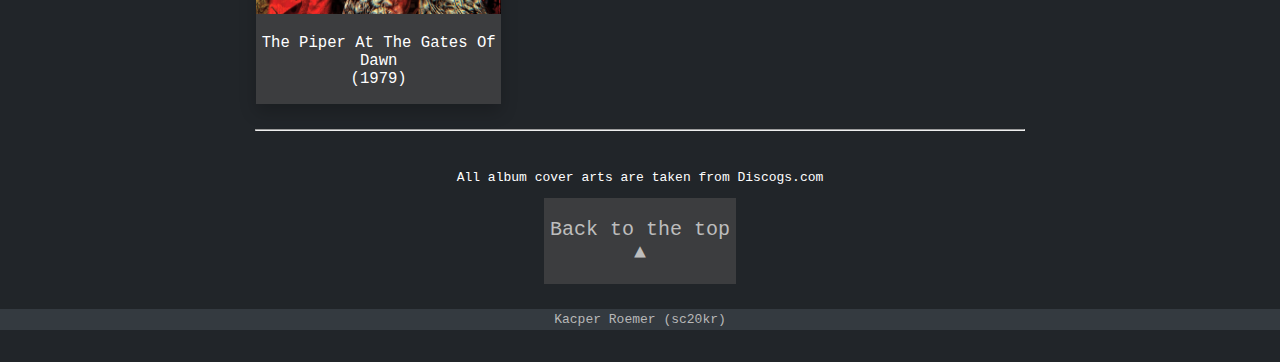
==== commit 24ea9b61: "ehh" ====
--- a/index.html
+++ b/index.html
@@ -120,111 +120,111 @@
         </blockquote>
         <p>-Wikipedia</p>
     </div >
-    <div id="album_table_title">
-    <h1>Albums:</h1>
+    <div id="album_table_title">    
+        <h1>Albums:</h1>
+    </div>
+
     <hr>
     <!--Table containing albums-->
-    </div>
+    
         
-    
     <div class="grid-gallery">
-
-            <div>
-                    <a href="https://open.spotify.com/album/0fXAlQ9wTG2glNJvZEkBZc" target="blank">
-                        <img src="./resources/endlessriver.png" class="tablepic" alt="The Endless River cover">
-                        <p>The Endless River <br>(2014)</p>
-                    </a>
-            </div>
-            <div>
-                    <a href="https://open.spotify.com/album/7iLuEbxvxepyHp4yfVfiut" target="blank">
-                        <img src="./resources/pulse.png" class="tablepic" alt="Pulse album cover">
-                        <p>Pulse <br>(1995)</p>
-                    </a>
-            </div>
-            <div>
-                    <a href="https://open.spotify.com/album/7wzStEU2keGohEu8jpVMZW" target="blank">
-                        <img src="./resources/divisionbell.png" class="tablepic" alt="The Division Bell album cover">
-                        <p>The Division Bell <br>(1994)</p>
-                    </a>
-                </div>
-                <div>
-                    <a href="https://open.spotify.com/album/1tWgv9v78StWukBRBVNyxA" target="blank">
-                        <img src="./resources/momentarylapse.png"  class="tablepic" alt="A Momentary Lapse Of Reason cover">
-                        <p>A Momentary Lapse Of Reason <br>(1987)</p>
-                    </a>
-                </div>
-                <div>
-                    <a href="https://open.spotify.com/album/5ChHkKb5VhZe0pgQRsvpek" target="blank">
-                        <img src="./resources/finalcut.png" class="tablepic" alt="The Final Cut cover">
-                        <p>The Final Cut <br> (1983)</p>
-                    </a>
-                </div>
-                <div>
-                    <a href="https://open.spotify.com/album/6WaIQHxEHtZL0RZ62AuY0g" target="blank">
-                        <img src="./resources/thewall.png" class="tablepic" alt="The Wall album cover">
-                        <p>The Wall <br> (1979)</p>
-                    </a>
-                </div>
-                <div>
-                    <a href="https://open.spotify.com/album/21jUB9RqplD6OqtsTjKBnO" target="blank">
-                        <img src="./resources/animals.png" class="tablepic" alt="Animals album cover">
-                        <p>Animals <br>(1977)</p>
-                    </a>
-                </div>
-                <div>
-                    <a href="https://open.spotify.com/album/6uvBKDGlJAYLH5Vy6RQVsc" target="blank">
-                        <img src="./resources/wishyouwere.png"  class="tablepic" alt="Wish You Were Here cover">
-                        <p>Wish You Were Here <br> (1979)</p>
-                    </a>
-                </div>
-                <div>
-                    <a href="https://open.spotify.com/album/2WT1pbYjLJciAR26yMebkH" target="blank">
-                        <img src="./resources/darkside.png" class="tablepic" alt="Dark Side of the Moon album cover">
-                        <p>Dark Side of the Moon<br> (1973)</p>
-                    </a>
-                </div>
-                <div>
-                    <a href="https://open.spotify.com/album/3HZKOTmpigZcWHxACjENyh" target="blank">
-                        <img src="./resources/obscured.png" class="tablepic" alt="Obscured By Clouds album cover">
-                        <p>Obscured By Clouds <br> (1972)</p>
-                    </a>
-                </div>
-                <div>
-                    <a href="https://open.spotify.com/album/7yKRvvqspSxfLkr7C7RaAI" target="blank">
-                        <img src="./resources/meddle.png" class="tablepic" alt="Meddle album cover">
-                        <p>Meddle <br> (1971)</p>
-                    </a>
-                </div>
-                <div>
-                    <a href="https://open.spotify.com/album/5c1ZTzT4oSkiiFS4wmEuOe" target="blank">
-                        <img src="./resources/atomhearth.png"  class="tablepic" alt="Atom Heart Mother album cover">
-                        <p>Atom Heart Mother <br> (1970)</p>
-                    </a>
-                </div>
-                <div>
-                    <a href="https://open.spotify.com/album/4uuyGVEZpYaGB1HtewAogW" target="blank">
-                        <img src="./resources/ummagumma.png" class="tablepic" alt="Ummagumma album cover">
-                        <p>Umagumma <br> (1969)</p>
-                    </a>
-                </div>
-                <div>
-                    <a href="https://open.spotify.com/album/6xWRCFsaqoYj3ZwxMkCE85" target="blank">
-                        <img src="./resources/more.png" class="tablepic" alt="More album cover">
-                        <p>More (Original Film Soundtrack) <br> (1977)</p>
-                    </a>
-                </div>
-                <div>
-                    <a href="https://open.spotify.com/album/5rwuexO7oiRJKqzZrd1upQ" target="blank">
-                        <img src="./resources/saucerful.png" class="tablepic" alt="A Saucerful Of Secrets album cover">
-                        <p>A Saucerful Of Secrets <br> (1968)</p>
-                    </a>
-                </div>
-                <div>
-                    <a href="https://open.spotify.com/album/0Fke5eiQ6lszQHlwiFygqn" target="blank">
-                        <img src="./resources/piper.png"  class="tablepic" alt="The Piper At The Gates Of Dawn album cover">
-                        <p>The Piper At The Gates Of Dawn <br> (1979)</p>
-                    </a>
-                </div>
+        <div class="pic">
+            <a href="https://open.spotify.com/album/0fXAlQ9wTG2glNJvZEkBZc" target="blank">
+                <img src="./resources/endlessriver.png" class="tablepic" alt="The Endless River cover">
+                <p>The Endless River <br>(2014)</p>
+            </a>
+        </div>
+        <div class="pic">
+            <a href="https://open.spotify.com/album/7iLuEbxvxepyHp4yfVfiut" target="blank">
+                <img src="./resources/pulse.png" class="tablepic" alt="Pulse album cover">
+                <p>Pulse <br>(1995)</p>
+            </a>
+        </div>
+        <div class="pic">
+            <a href="https://open.spotify.com/album/7wzStEU2keGohEu8jpVMZW" target="blank">
+                <img src="./resources/divisionbell.png" class="tablepic" alt="The Division Bell album cover">
+                <p>The Division Bell <br>(1994)</p>
+            </a>
+        </div>
+        <div class="pic">
+            <a href="https://open.spotify.com/album/1tWgv9v78StWukBRBVNyxA" target="blank">
+                <img src="./resources/momentarylapse.png"  class="tablepic" alt="A Momentary Lapse Of Reason cover">
+                <p>A Momentary Lapse Of Reason <br>(1987)</p>
+            </a>
+        </div>
+        <div class="pic">
+            <a href="https://open.spotify.com/album/5ChHkKb5VhZe0pgQRsvpek" target="blank">
+                <img src="./resources/finalcut.png" class="tablepic" alt="The Final Cut cover">
+                <p>The Final Cut <br> (1983)</p>
+            </a>
+        </div>
+        <div class="pic">
+            <a href="https://open.spotify.com/album/6WaIQHxEHtZL0RZ62AuY0g" target="blank">
+                <img src="./resources/thewall.png" class="tablepic" alt="The Wall album cover">
+                <p>The Wall <br> (1979)</p>
+            </a>
+        </div>
+        <div class="pic">
+            <a href="https://open.spotify.com/album/21jUB9RqplD6OqtsTjKBnO" target="blank">
+                <img src="./resources/animals.png" class="tablepic" alt="Animals album cover">
+                <p>Animals <br>(1977)</p>
+            </a>
+        </div>
+        <div class="pic">
+            <a href="https://open.spotify.com/album/6uvBKDGlJAYLH5Vy6RQVsc" target="blank">
+                <img src="./resources/wishyouwere.png"  class="tablepic" alt="Wish You Were Here cover">
+                <p>Wish You Were Here <br> (1979)</p>
+            </a>
+        </div>
+        <div class="pic">
+            <a href="https://open.spotify.com/album/2WT1pbYjLJciAR26yMebkH" target="blank">
+                <img src="./resources/darkside.png" class="tablepic" alt="Dark Side of the Moon album cover">
+                <p>Dark Side of the Moon<br> (1973)</p>
+            </a>
+        </div>
+        <div class="pic">
+            <a href="https://open.spotify.com/album/3HZKOTmpigZcWHxACjENyh" target="blank">
+                <img src="./resources/obscured.png" class="tablepic" alt="Obscured By Clouds album cover">
+                <p>Obscured By Clouds <br> (1972)</p>
+            </a>
+        </div>
+        <div class="pic">
+            <a href="https://open.spotify.com/album/7yKRvvqspSxfLkr7C7RaAI" target="blank">
+                <img src="./resources/meddle.png" class="tablepic" alt="Meddle album cover">
+                <p>Meddle <br> (1971)</p>
+            </a>
+        </div>
+        <div class="pic">
+            <a href="https://open.spotify.com/album/5c1ZTzT4oSkiiFS4wmEuOe" target="blank">
+                <img src="./resources/atomhearth.png"  class="tablepic" alt="Atom Heart Mother album cover">
+                <p>Atom Heart Mother <br> (1970)</p>
+            </a>
+        </div>
+        <div class="pic">
+            <a href="https://open.spotify.com/album/4uuyGVEZpYaGB1HtewAogW" target="blank">
+                <img src="./resources/ummagumma.png" class="tablepic" alt="Ummagumma album cover">
+                <p>Umagumma <br> (1969)</p>
+            </a>
+        </div>
+        <div class="pic">
+            <a href="https://open.spotify.com/album/6xWRCFsaqoYj3ZwxMkCE85" target="blank">
+                <img src="./resources/more.png" class="tablepic" alt="More album cover">
+                <p>More (Original Film Soundtrack) <br> (1977)</p>
+            </a>
+        </div>
+        <div class="pic">
+            <a href="https://open.spotify.com/album/5rwuexO7oiRJKqzZrd1upQ" target="blank">
+                <img src="./resources/saucerful.png" class="tablepic" alt="A Saucerful Of Secrets album cover">
+                <p>A Saucerful Of Secrets <br> (1968)</p>
+            </a>
+        </div>
+        <div class="pic">
+            <a href="https://open.spotify.com/album/0Fke5eiQ6lszQHlwiFygqn" target="blank">
+                <img src="./resources/piper.png"  class="tablepic" alt="The Piper At The Gates Of Dawn album cover">
+                <p>The Piper At The Gates Of Dawn <br> (1979)</p>
+            </a>
+        </div>
     </div>
     <hr>
     <div id="album_footer">
@@ -234,5 +234,6 @@
 
     <footer>Kacper Roemer (sc20kr)</footer>
     <script src="navbar.js"></script>
+    <script src="main.js"></script>
 </body>
 </html>
--- a/style.css
+++ b/style.css
@@ -101,19 +101,20 @@
   bottom: 0;
 }
 @media only screen and (min-width: 768px) {
-  #logo {
-    margin-top: 2%;
-    margin-bottom: 2%;
-    width: 30%;
-    display: block;
-    margin-left: auto;
-    margin-right: auto;
-    width: 30%;
-  }
   .menu{
     display: none;
   }
+  #pinks {
+    display: inline-flex;
+    width: 30%;
+    margin-right: 10%;
+    margin-left: auto;
+    float: right;
+    margin-bottom: 5px;
+
+  }
   #logomem {
+    display: inline-flex;
     margin-top: 2%;
     margin-bottom: 2%;
     margin-left: 10%;
--- a/main.css
+++ b/main.css
@@ -74,7 +74,21 @@
   .container{
     width: 80%;
   }
+  #logo {
+    margin-top: 2%;
+    margin-bottom: 2%;
+    width: 30%;
+    display: block;
+    margin-left: auto;
+    margin-right: auto;
+  }
 }
 @media only screen and (max-width: 768px) {
-  
+  #logo{
+    display: block;
+    width: 40%;
+    margin-left: auto;
+    margin-right: auto;
+    margin-top: 2%;
+  }
 }--- a/print.css
+++ b/print.css
@@ -2,9 +2,11 @@
     filter: invert(100%);
     display: block;
     margin-left: auto;
+    width: 30%;
+    height: 30%;
     margin-right: auto;
 }
-nav, .backbtn, iframe, #showMore{
+nav, .backbtn, iframe, #showMore, #control{
     display: none !important;
 }
 td, td a, #darkside{
@@ -16,8 +18,9 @@
 #tabhead,
 .description,
 .stitle,
-.atitle{
-    color: black;
+.atitle, h1,
+.song{
+    color: black !important;
 }
 blockquote{
     margin: auto;
@@ -30,4 +33,7 @@
 }
 #shows{
     color: black;
+}
+.grid-gallery div{
+    box-shadow: none;
 }